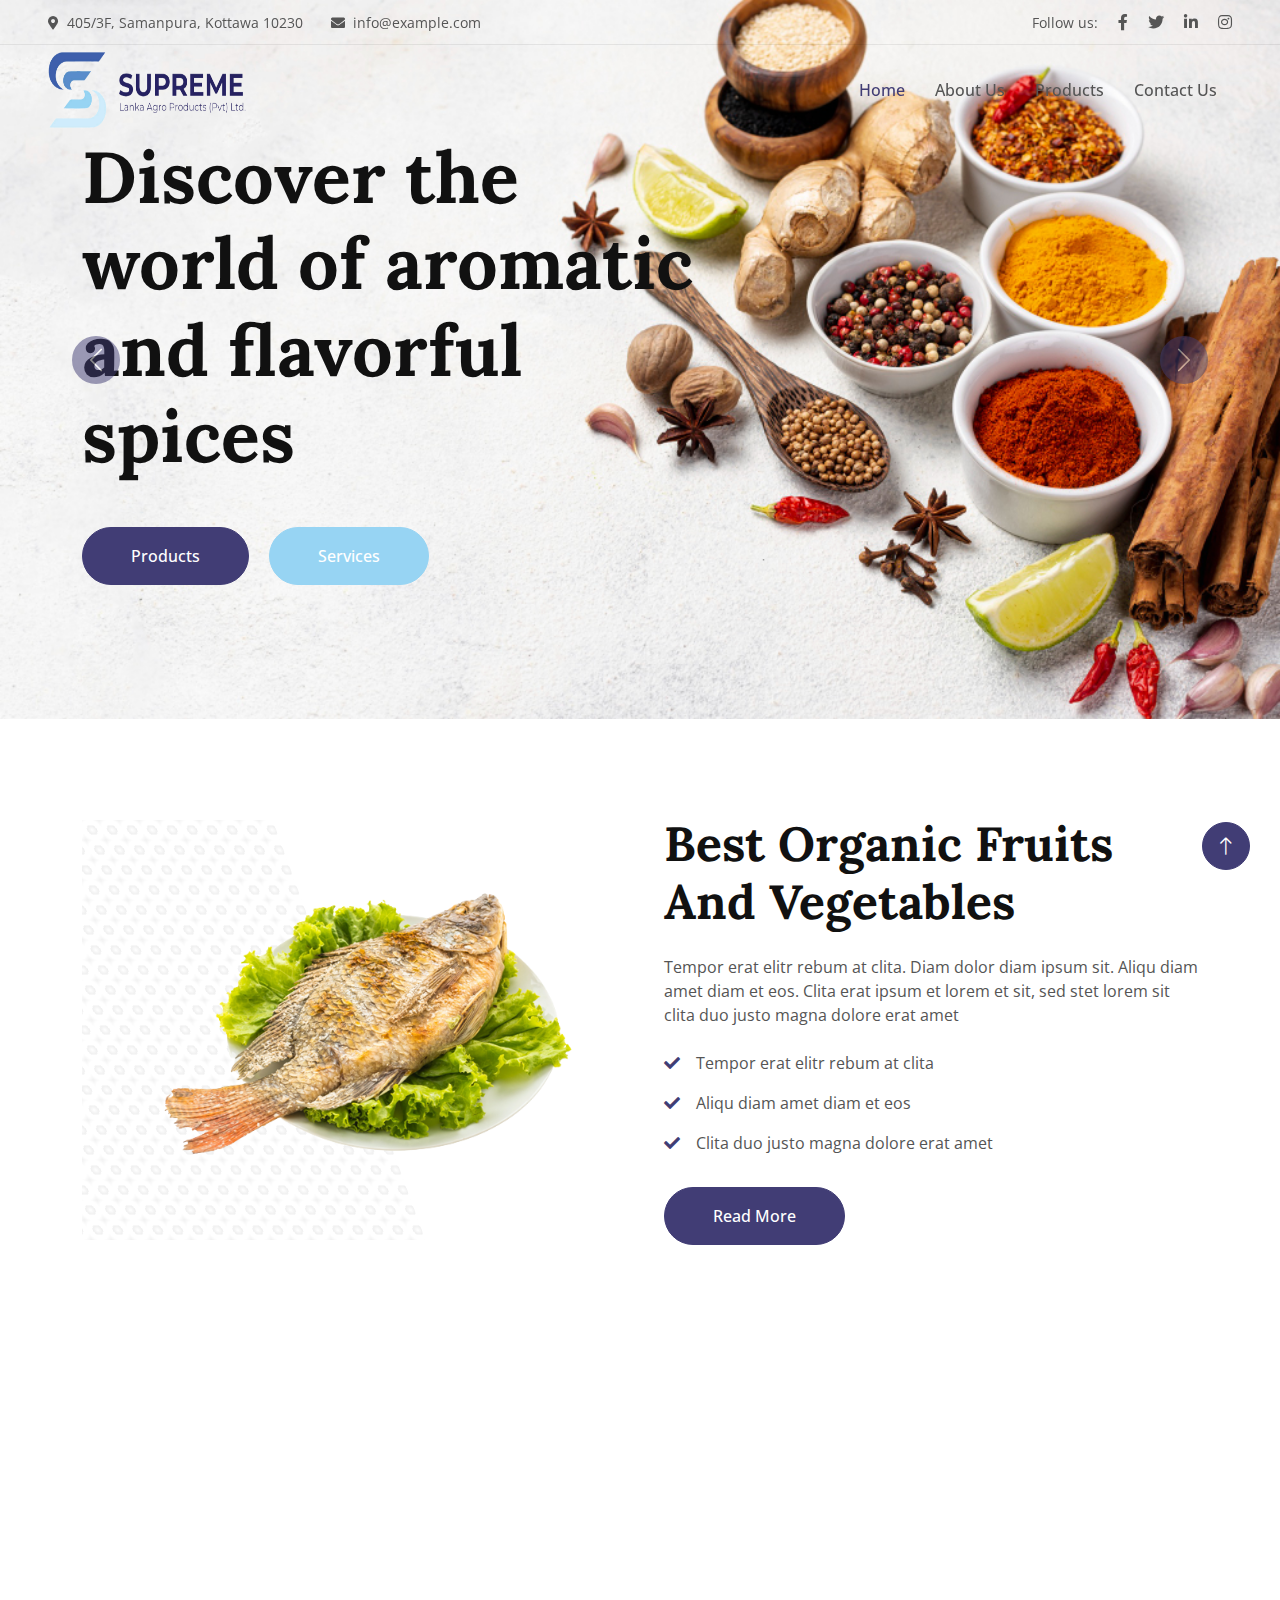
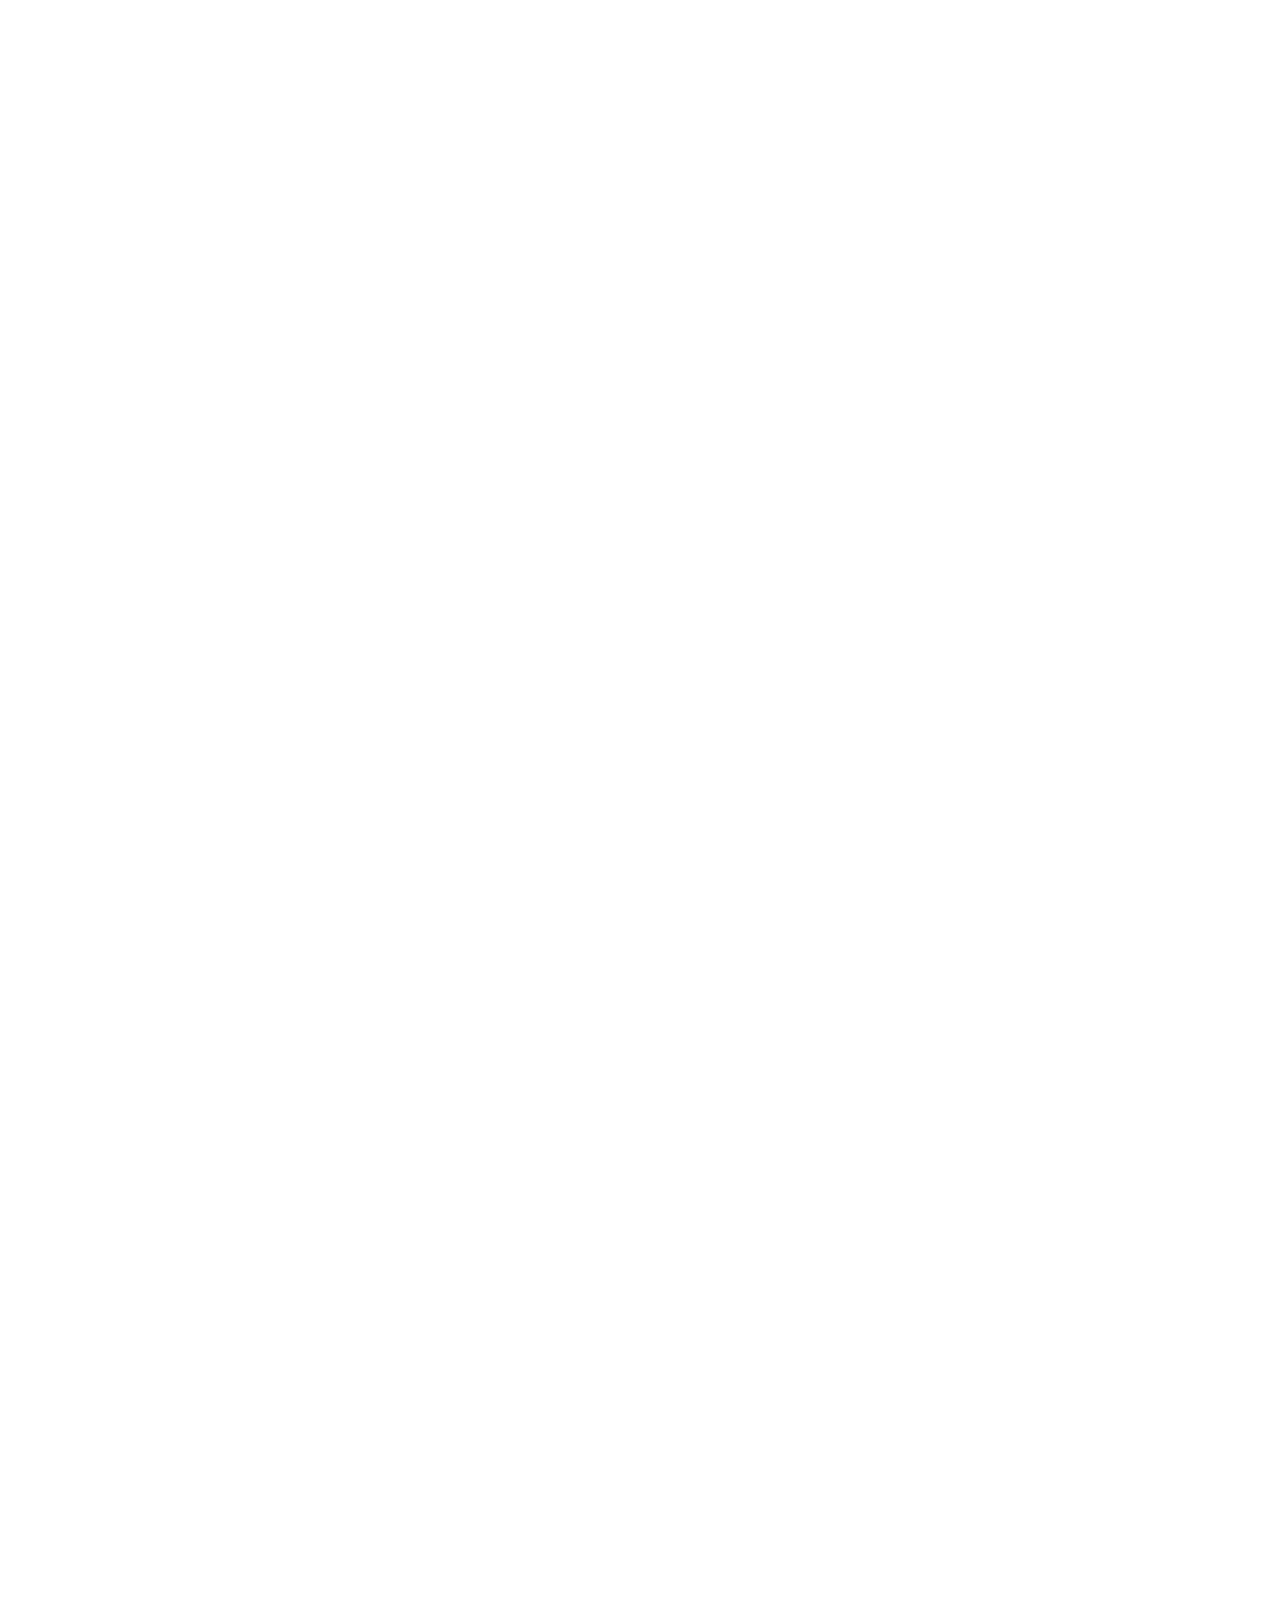
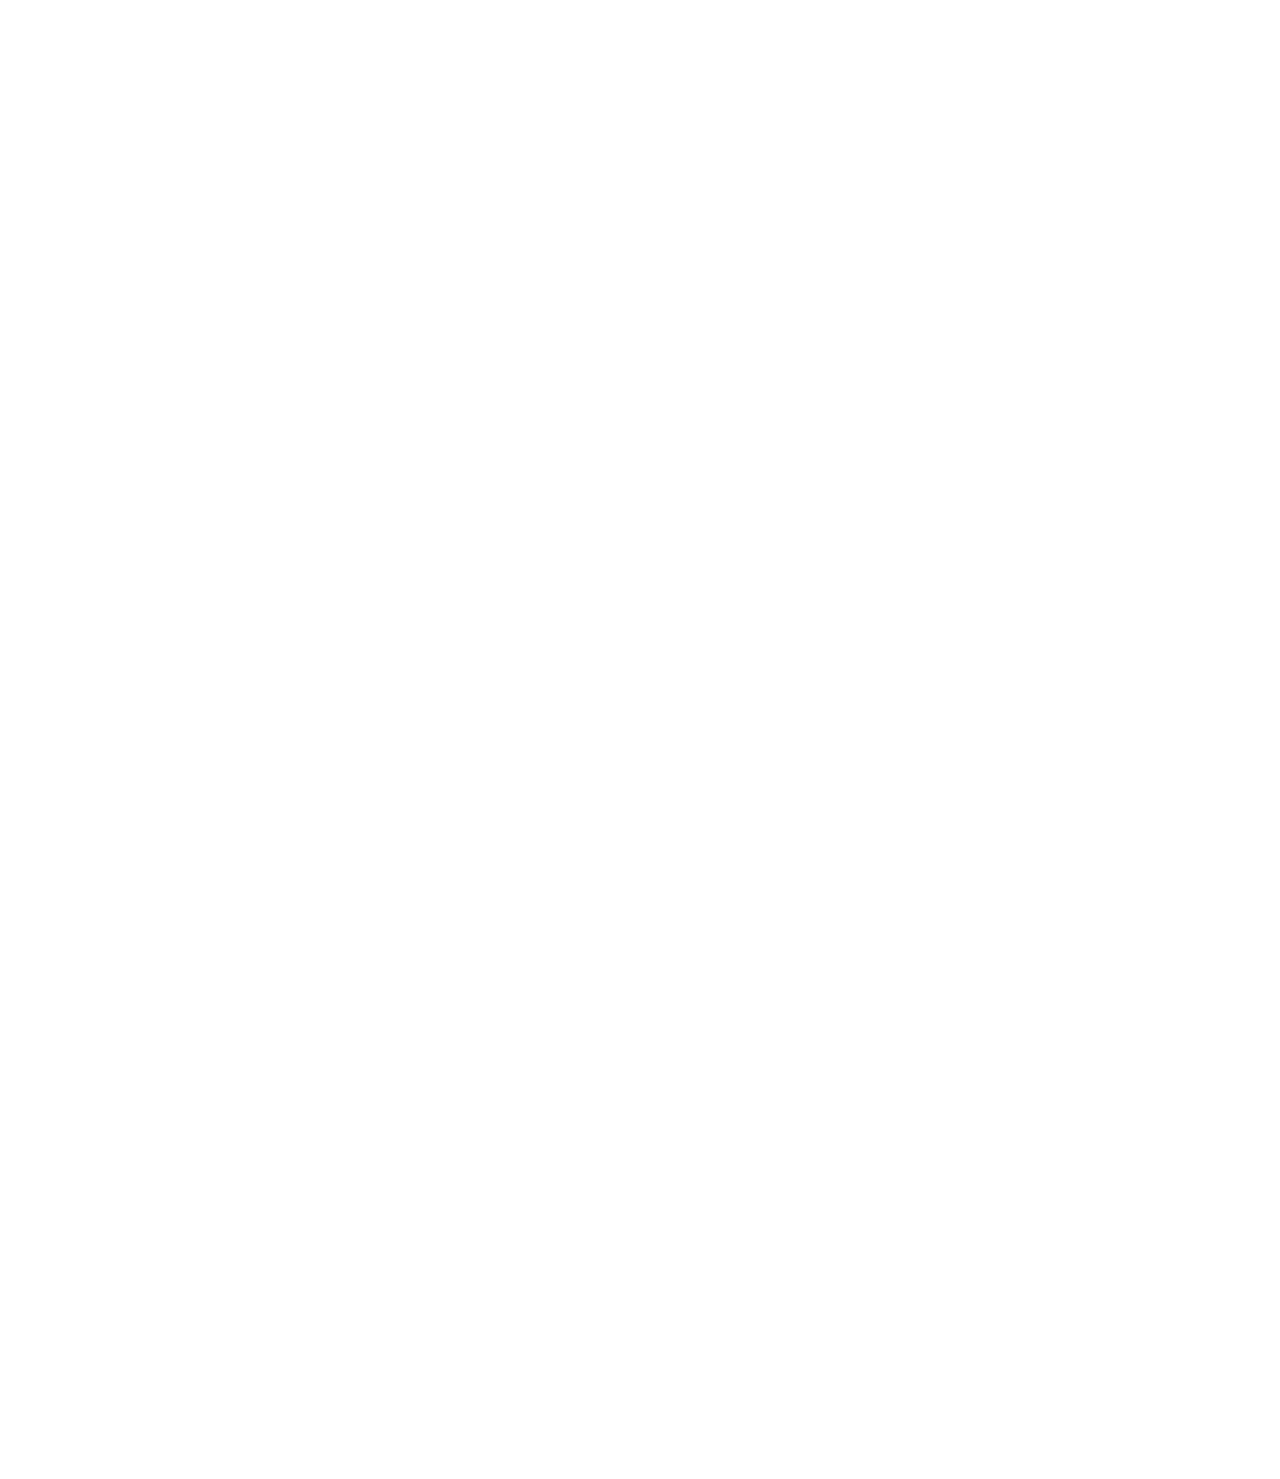
==== index.html @ 9428a1b6 "first commit" ====
<!DOCTYPE html>
<html lang="en">

<head>
    <meta charset="utf-8">
    <title>Supreme Lanka</title>
    <meta content="width=device-width, initial-scale=1.0" name="viewport">
    <meta content="" name="keywords">
    <meta content="" name="description">

    <!-- Favicon -->
    <link href="img/favicon.ico" rel="icon">

    <!-- Google Web Fonts -->
    <link rel="preconnect" href="https://fonts.googleapis.com">
    <link rel="preconnect" href="https://fonts.gstatic.com" crossorigin>
    <link href="https://fonts.googleapis.com/css2?family=Open+Sans:wght@400;500&family=Lora:wght@600;700&display=swap" rel="stylesheet"> 

    <!-- Icon Font Stylesheet -->
    <link href="https://cdnjs.cloudflare.com/ajax/libs/font-awesome/5.10.0/css/all.min.css" rel="stylesheet">
    <link href="https://cdn.jsdelivr.net/npm/bootstrap-icons@1.4.1/font/bootstrap-icons.css" rel="stylesheet">

    <!-- Libraries Stylesheet -->
    <link href="lib/animate/animate.min.css" rel="stylesheet">
    <link href="lib/owlcarousel/assets/owl.carousel.min.css" rel="stylesheet">

    <!-- Customized Bootstrap Stylesheet -->
    <link href="css/bootstrap.min.css" rel="stylesheet">

    <!-- Template Stylesheet -->
    <link href="css/style.css" rel="stylesheet">
</head>

<body>
    <!-- Spinner Start -->
    <div id="spinner" class="show bg-white position-fixed translate-middle w-100 vh-100 top-50 start-50 d-flex align-items-center justify-content-center">
        <div class="spinner-border text-primary" role="status"></div>
    </div>
    <!-- Spinner End -->


    <!-- Navbar Start -->
    <div class="container-fluid fixed-top px-0 wow fadeIn" data-wow-delay="0.1s">
        <div class="top-bar row gx-0 align-items-center d-none d-lg-flex">
            <div class="col-lg-6 px-5 text-start">
                <small><i class="fa fa-map-marker-alt me-2"></i>405/3F, Samanpura, Kottawa 10230</small>
                <small class="ms-4"><i class="fa fa-envelope me-2"></i>info@example.com</small>
            </div>
            <div class="col-lg-6 px-5 text-end">
                <small>Follow us:</small>
                <a class="text-body ms-3" href=""><i class="fab fa-facebook-f"></i></a>
                <a class="text-body ms-3" href=""><i class="fab fa-twitter"></i></a>
                <a class="text-body ms-3" href=""><i class="fab fa-linkedin-in"></i></a>
                <a class="text-body ms-3" href=""><i class="fab fa-instagram"></i></a>
            </div>
        </div>

        <nav class="navbar navbar-expand-lg navbar-light py-lg-0 px-lg-5 wow fadeIn" data-wow-delay="0.1s">
            <a href="index.html" class="navbar-brand ms-4 ms-lg-0">
                <img src="img/logos/image__2_-removebg-preview.png" width="200" height="80">
            </a>
            <button type="button" class="navbar-toggler me-4" data-bs-toggle="collapse" data-bs-target="#navbarCollapse">
                <span class="navbar-toggler-icon"></span>
            </button>
            <div class="collapse navbar-collapse" id="navbarCollapse">
                <div class="navbar-nav ms-auto p-4 p-lg-0">
                    <a href="index.html" class="nav-item nav-link active">Home</a>
                    <a href="about.html" class="nav-item nav-link">About Us</a>
                    <a href="product.html" class="nav-item nav-link">Products</a>
                    <a href="contact.html" class="nav-item nav-link">Contact Us</a>
                </div>
            </div>
        </nav>
    </div>
    <!-- Navbar End -->


    <!-- Carousel Start -->
    <div class="container-fluid p-0 mb-5 wow fadeIn" data-wow-delay="0.1s">
        <div id="header-carousel" class="carousel slide" data-bs-ride="carousel">
            <div class="carousel-inner">
                <div class="carousel-item active">
                    <img class="w-100" src="img/images/high-angle-asian-food-ingredients-with-copy-space.jpg" alt="Image">
                    <div class="carousel-caption">
                        <div class="container">
                            <div class="row justify-content-start">
                                <div class="col-lg-7">
                                    <h1 class="display-2 mb-5 animated slideInDown">Discover the world of aromatic and flavorful spices</h1>
                                    <a href="" class="btn btn-primary rounded-pill py-sm-3 px-sm-5">Products</a>
                                    <a href="" class="btn btn-secondary rounded-pill py-sm-3 px-sm-5 ms-3">Services</a>
                                </div>
                            </div>
                        </div>
                    </div>
                </div>
                <div class="carousel-item">
                    <img class="w-100" src="img/images/seafood-dish-assortment-copy-space.jpg" alt="Image">
                    <div class="carousel-caption">
                        <div class="container">
                            <div class="row justify-content-start">
                                <div class="col-lg-7">
                                    <h1 class="display-2 mb-5 animated slideInDown">The art of crafting premium quality dried fish</h1>
                                    <a href="" class="btn btn-primary rounded-pill py-sm-3 px-sm-5">Products</a>
                                    <a href="" class="btn btn-secondary rounded-pill py-sm-3 px-sm-5 ms-3">Services</a>
                                </div>
                            </div>
                        </div>
                    </div>
                </div>
            </div>
            <button class="carousel-control-prev" type="button" data-bs-target="#header-carousel"
                data-bs-slide="prev">
                <span class="carousel-control-prev-icon" aria-hidden="true"></span>
                <span class="visually-hidden">Previous</span>
            </button>
            <button class="carousel-control-next" type="button" data-bs-target="#header-carousel"
                data-bs-slide="next">
                <span class="carousel-control-next-icon" aria-hidden="true"></span>
                <span class="visually-hidden">Next</span>
            </button>
        </div>
    </div>
    <!-- Carousel End -->


    <!-- About Start -->
    <div class="container-xxl py-5">
        <div class="container">
            <div class="row g-5 align-items-center">
                <div class="col-lg-6 wow fadeIn" data-wow-delay="0.1s">
                    <div class="about-img position-relative overflow-hidden p-5 pe-0">
                        <img class="img-fluid w-100" src="img/images/grilled-fresh-fish-removebg-preview.png">
                    </div>
                </div>
                <div class="col-lg-6 wow fadeIn" data-wow-delay="0.5s">
                    <h1 class="display-5 mb-4">Best Organic Fruits And Vegetables</h1>
                    <p class="mb-4">Tempor erat elitr rebum at clita. Diam dolor diam ipsum sit. Aliqu diam amet diam et eos. Clita erat ipsum et lorem et sit, sed stet lorem sit clita duo justo magna dolore erat amet</p>
                    <p><i class="fa fa-check text-primary me-3"></i>Tempor erat elitr rebum at clita</p>
                    <p><i class="fa fa-check text-primary me-3"></i>Aliqu diam amet diam et eos</p>
                    <p><i class="fa fa-check text-primary me-3"></i>Clita duo justo magna dolore erat amet</p>
                    <a class="btn btn-primary rounded-pill py-3 px-5 mt-3" href="">Read More</a>
                </div>
            </div>
        </div>
    </div>
    <!-- About End -->


    <!-- Feature Start -->
    <div class="container-fluid bg-review container-parallax bg-icon my-5 py-6">
        <div class="container">
            <div class="section-header text-center mx-auto mb-5 wow fadeInUp" data-wow-delay="0.1s" style="max-width: 500px;">
                <h1 class="display-5 mb-3">Our Features</h1>
                <p>Tempor ut dolore lorem kasd vero ipsum sit eirmod sit. Ipsum diam justo sed rebum vero dolor duo.</p>
            </div>
            <div class="row g-4">
                <div class="col-lg-4 col-md-6 wow fadeInUp" data-wow-delay="0.1s">
                    <div class="bg-white text-center h-100 p-4 p-xl-5">
                        <img class="img-fluid mb-4" src="img/images/many-bowls-spices-wooden-board-removebg-preview.png" alt="">
                        <h4 class="mb-3">Natural Spices</h4>
                        <p class="mb-4">Tempor ut dolore lorem kasd vero ipsum sit eirmod sit. Ipsum diam justo sed vero dolor duo.</p>
                        <a class="btn btn-outline-primary border-2 py-2 px-4 rounded-pill" href="">Read More</a>
                    </div>
                </div>
                <div class="col-lg-4 col-md-6 wow fadeInUp" data-wow-delay="0.3s">
                    <div class="bg-white text-center h-100 p-4 p-xl-5">
                        <img class="img-fluid mb-4" src="img/images/tasty-salted-fish-wooden-plate-marble-background-removebg-preview.png" alt="">
                        <h4 class="mb-3">Sprats</h4>
                        <p class="mb-4">Tempor ut dolore lorem kasd vero ipsum sit eirmod sit. Ipsum diam justo sed vero dolor duo.</p>
                        <a class="btn btn-outline-primary border-2 py-2 px-4 rounded-pill" href="">Read More</a>
                    </div>
                </div>
                <div class="col-lg-4 col-md-6 wow fadeInUp" data-wow-delay="0.5s">
                    <div class="bg-white text-center h-100 p-4 p-xl-5">
                        <img class="img-fluid mb-4" src="img/images/black-tilapia-tilapia-removebg-preview.png" alt="">
                        <h4 class="mb-3">Dry Fish</h4>
                        <p class="mb-4">Tempor ut dolore lorem kasd vero ipsum sit eirmod sit. Ipsum diam justo sed vero dolor duo.</p>
                        <a class="btn btn-outline-primary border-2 py-2 px-4 rounded-pill" href="">Read More</a>
                    </div>
                </div>
            </div>
        </div>
    </div>
    <!-- Feature End -->


    <!-- Product Start -->
    <div class="container-xxl py-5">
        <div class="container">
            <div class="row g-0 gx-5 align-items-end">
                <div class="col-lg-6">
                    <div class="section-header text-start mb-5 wow fadeInUp" data-wow-delay="0.1s"
                         style="max-width: 500px;">
                        <h1 class="display-5 mb-3">Our Products</h1>
                        <p>Tempor ut dolore lorem kasd vero ipsum sit eirmod sit. Ipsum diam justo sed rebum vero dolor
                            duo.</p>
                    </div>
                </div>

            </div>
            <div>
                <div  class=" fade show p-0">
                    <div class="row g-4">
                        <div class="col-xl-3 col-lg-4 col-md-6 wow fadeIn" data-wow-delay="0.1s">
                            <div class="product-item">
                                <div class="position-relative bg-light overflow-hidden">
                                    <img class="img-fluid w-100" src="img/products/Supreme-Lanka-Agro-Products-Pvt-Ltd.png" alt="">
                                    <!--                                <div class="bg-secondary rounded text-white position-absolute start-0 top-0 m-4 py-1 px-3">-->
                                    <!--                                    New-->
                                    <!--                                </div>-->
                                </div>
                                <div class="text-center p-4">
                                    <a class="d-block h5 mb-2" href="">Chicken Curry</a>
                                    <a class="d-block h6 mb-2" href="">250g</a>
                                    <span class="text-primary me-1">$19.00</span>
                                    <span class="text-body text-decoration-line-through">$29.00</span>
                                </div>
                                <div class="d-flex border-top pointer">
                                    <small class="w-50 text-center border-end py-2" data-bs-toggle="modal"
                                           data-bs-target="#exampleModal">
                                        <a class="text-body"><i class="fa fa-eye text-primary me-2"></i>View detail</a>

                                    </small>
                                    <!-- Modal -->
                                    <div class="modal fade" id="exampleModal" tabindex="-1" aria-labelledby="exampleModalLabel"
                                         aria-hidden="true">
                                        <div class="modal-dialog modal-xl modal-dialog-centered modal-dialog-scrollable ">
                                            <div class="modal-content p-3">
                                                <div class="modal-header">
                                                    <h1 class="modal-title fs-5" id="exampleModalLabel">Spices</h1>
                                                    <button type="button" class="btn-close" data-bs-dismiss="modal"
                                                            aria-label="Close"></button>
                                                </div>
                                                <div class="modal-body">
                                                    <div class="row">
                                                        <div class="col-lg-6 mb-5 ">
                                                            <a href="img/products/Supreme-Lanka-Agro-Products-Pvt-Ltd.png" class="">
                                                                <img
                                                                        src="img/products/Supreme-Lanka-Agro-Products-Pvt-Ltd.png" class="img-fluid p-5"
                                                                ></a>
                                                        </div>
                                                        <div class="col-lg-6  pl-md-5">
                                                            <h2 class="display-3">Bell Pepper</h2>

                                                            <p class="price"><span>$120.00</span></p>
                                                            <p>A small river named Duden flows by their place and supplies
                                                                it with the necessary regelialia. It is a paradisematic
                                                                country, in which roasted parts of sentences fly into your
                                                                mouth. Text should turn around and return to its own, safe
                                                                country. But nothing the copy said could convince her and so
                                                                it didn’t take long until.
                                                            </p>


                                                        </div>
                                                    </div>
                                                </div>
                                                <div class="modal-footer">
                                                    <button type="button" class="btn btn-secondary" data-bs-dismiss="modal">
                                                        Back to Store
                                                    </button>
                                                    <button type="button" class="btn btn-primary">Order Now</button>
                                                </div>
                                            </div>
                                        </div>
                                    </div>
                                    <small class="w-50 text-center py-2">
                                        <a class="text-body" href="contact.html"><i class="fa fa-shopping-bag text-primary me-2"></i>Order
                                            Now</a>
                                    </small>
                                </div>
                            </div>
                        </div>
                        <div class="col-xl-3 col-lg-4 col-md-6 wow fadeIn" data-wow-delay="0.2s">
                            <div class="product-item">
                                <div class="position-relative bg-light overflow-hidden">
                                    <img class="img-fluid w-100" src="img/products/Supreme-Lanka-Agro-Products-Pvt-Ltd.png" alt="">
                                    <!--                                <div class="bg-secondary rounded text-white position-absolute start-0 top-0 m-4 py-1 px-3">-->
                                    <!--                                    New-->
                                    <!--                                </div>-->
                                </div>
                                <div class="text-center p-4">
                                    <a class="d-block h5 mb-2" href="">Chicken Curry</a>
                                    <a class="d-block h6 mb-2" href="">250g</a>
                                    <span class="text-primary me-1">$19.00</span>
                                    <span class="text-body text-decoration-line-through">$29.00</span>
                                </div>
                                <div class="d-flex border-top pointer">
                                    <small class="w-50 text-center border-end py-2" data-bs-toggle="modal"
                                           data-bs-target="#exampleModal">
                                        <a class="text-body"><i class="fa fa-eye text-primary me-2"></i>View detail</a>

                                    </small>
                                    <!-- Modal -->
                                    <div class="modal fade" id="exampleModal" tabindex="-1" aria-labelledby="exampleModalLabel"
                                         aria-hidden="true">
                                        <div class="modal-dialog modal-xl modal-dialog-centered modal-dialog-scrollable ">
                                            <div class="modal-content p-3">
                                                <div class="modal-header">
                                                    <h1 class="modal-title fs-5" id="exampleModalLabel">Spices</h1>
                                                    <button type="button" class="btn-close" data-bs-dismiss="modal"
                                                            aria-label="Close"></button>
                                                </div>
                                                <div class="modal-body">
                                                    <div class="row">
                                                        <div class="col-lg-6 mb-5 ">
                                                            <a href="img/products/Supreme-Lanka-Agro-Products-Pvt-Ltd.png" class="">
                                                                <img
                                                                        src="img/products/Supreme-Lanka-Agro-Products-Pvt-Ltd.png" class="img-fluid p-5"
                                                                ></a>
                                                        </div>
                                                        <div class="col-lg-6  pl-md-5">
                                                            <h2 class="display-3">Bell Pepper</h2>

                                                            <p class="price"><span>$120.00</span></p>
                                                            <p>A small river named Duden flows by their place and supplies
                                                                it with the necessary regelialia. It is a paradisematic
                                                                country, in which roasted parts of sentences fly into your
                                                                mouth. Text should turn around and return to its own, safe
                                                                country. But nothing the copy said could convince her and so
                                                                it didn’t take long until.
                                                            </p>


                                                        </div>
                                                    </div>
                                                </div>
                                                <div class="modal-footer">
                                                    <button type="button" class="btn btn-secondary" data-bs-dismiss="modal">
                                                        Back to Store
                                                    </button>
                                                    <button type="button" class="btn btn-primary">Order Now</button>
                                                </div>
                                            </div>
                                        </div>
                                    </div>
                                    <small class="w-50 text-center py-2">
                                        <a class="text-body" href="contact.html"><i class="fa fa-shopping-bag text-primary me-2"></i>Order
                                            Now</a>
                                    </small>
                                </div>
                            </div>
                        </div>
                        <div class="col-xl-3 col-lg-4 col-md-6 wow fadeIn" data-wow-delay="0.3s">
                            <div class="product-item">
                                <div class="position-relative bg-light overflow-hidden">
                                    <img class="img-fluid w-100" src="img/products/Supreme-Lanka-Agro-Products-Pvt-Ltd.png" alt="">
                                    <!--                                <div class="bg-secondary rounded text-white position-absolute start-0 top-0 m-4 py-1 px-3">-->
                                    <!--                                    New-->
                                    <!--                                </div>-->
                                </div>
                                <div class="text-center p-4">
                                    <a class="d-block h5 mb-2" href="">Chicken Curry</a>
                                    <a class="d-block h6 mb-2" href="">250g</a>
                                    <span class="text-primary me-1">$19.00</span>
                                    <span class="text-body text-decoration-line-through">$29.00</span>
                                </div>
                                <div class="d-flex border-top pointer">
                                    <small class="w-50 text-center border-end py-2" data-bs-toggle="modal"
                                           data-bs-target="#exampleModal">
                                        <a class="text-body"><i class="fa fa-eye text-primary me-2"></i>View detail</a>

                                    </small>
                                    <!-- Modal -->
                                    <div class="modal fade" id="exampleModal" tabindex="-1" aria-labelledby="exampleModalLabel"
                                         aria-hidden="true">
                                        <div class="modal-dialog modal-xl modal-dialog-centered modal-dialog-scrollable ">
                                            <div class="modal-content p-3">
                                                <div class="modal-header">
                                                    <h1 class="modal-title fs-5" id="exampleModalLabel">Spices</h1>
                                                    <button type="button" class="btn-close" data-bs-dismiss="modal"
                                                            aria-label="Close"></button>
                                                </div>
                                                <div class="modal-body">
                                                    <div class="row">
                                                        <div class="col-lg-6 mb-5 ">
                                                            <a href="img/products/Supreme-Lanka-Agro-Products-Pvt-Ltd.png" class="">
                                                                <img
                                                                        src="img/products/Supreme-Lanka-Agro-Products-Pvt-Ltd.png" class="img-fluid p-5"
                                                                ></a>
                                                        </div>
                                                        <div class="col-lg-6  pl-md-5">
                                                            <h2 class="display-3">Bell Pepper</h2>

                                                            <p class="price"><span>$120.00</span></p>
                                                            <p>A small river named Duden flows by their place and supplies
                                                                it with the necessary regelialia. It is a paradisematic
                                                                country, in which roasted parts of sentences fly into your
                                                                mouth. Text should turn around and return to its own, safe
                                                                country. But nothing the copy said could convince her and so
                                                                it didn’t take long until.
                                                            </p>


                                                        </div>
                                                    </div>
                                                </div>
                                                <div class="modal-footer">
                                                    <button type="button" class="btn btn-secondary" data-bs-dismiss="modal">
                                                        Back to Store
                                                    </button>
                                                    <button type="button" class="btn btn-primary">Order Now</button>
                                                </div>
                                            </div>
                                        </div>
                                    </div>
                                    <small class="w-50 text-center py-2">
                                        <a class="text-body" href="contact.html"><i class="fa fa-shopping-bag text-primary me-2"></i>Order
                                            Now</a>
                                    </small>
                                </div>
                            </div>
                        </div>
                        <div class="col-xl-3 col-lg-4 col-md-6 wow fadeIn" data-wow-delay="0.4s">
                            <div class="product-item">
                                <div class="position-relative bg-light overflow-hidden">
                                    <img class="img-fluid w-100" src="img/products/Supreme-Lanka-Agro-Products-Pvt-Ltd.png" alt="">
                                    <!--                                <div class="bg-secondary rounded text-white position-absolute start-0 top-0 m-4 py-1 px-3">-->
                                    <!--                                    New-->
                                    <!--                                </div>-->
                                </div>
                                <div class="text-center p-4">
                                    <a class="d-block h5 mb-2" href="">Chicken Curry</a>
                                    <a class="d-block h6 mb-2" href="">250g</a>
                                    <span class="text-primary me-1">$19.00</span>
                                    <span class="text-body text-decoration-line-through">$29.00</span>
                                </div>
                                <div class="d-flex border-top pointer">
                                    <small class="w-50 text-center border-end py-2" data-bs-toggle="modal"
                                           data-bs-target="#exampleModal">
                                        <a class="text-body"><i class="fa fa-eye text-primary me-2"></i>View detail</a>

                                    </small>
                                    <!-- Modal -->
                                    <div class="modal fade" id="exampleModal" tabindex="-1" aria-labelledby="exampleModalLabel"
                                         aria-hidden="true">
                                        <div class="modal-dialog modal-xl modal-dialog-centered modal-dialog-scrollable ">
                                            <div class="modal-content p-3">
                                                <div class="modal-header">
                                                    <h1 class="modal-title fs-5" id="exampleModalLabel">Spices</h1>
                                                    <button type="button" class="btn-close" data-bs-dismiss="modal"
                                                            aria-label="Close"></button>
                                                </div>
                                                <div class="modal-body">
                                                    <div class="row">
                                                        <div class="col-lg-6 mb-5 ">
                                                            <a href="img/products/Supreme-Lanka-Agro-Products-Pvt-Ltd.png" class="">
                                                                <img
                                                                        src="img/products/Supreme-Lanka-Agro-Products-Pvt-Ltd.png" class="img-fluid p-5"
                                                                ></a>
                                                        </div>
                                                        <div class="col-lg-6  pl-md-5">
                                                            <h2 class="display-3">Bell Pepper</h2>

                                                            <p class="price"><span>$120.00</span></p>
                                                            <p>A small river named Duden flows by their place and supplies
                                                                it with the necessary regelialia. It is a paradisematic
                                                                country, in which roasted parts of sentences fly into your
                                                                mouth. Text should turn around and return to its own, safe
                                                                country. But nothing the copy said could convince her and so
                                                                it didn’t take long until.
                                                            </p>


                                                        </div>
                                                    </div>
                                                </div>
                                                <div class="modal-footer">
                                                    <button type="button" class="btn btn-secondary" data-bs-dismiss="modal">
                                                        Back to Store
                                                    </button>
                                                    <button type="button" class="btn btn-primary">Order Now</button>
                                                </div>
                                            </div>
                                        </div>
                                    </div>
                                    <small class="w-50 text-center py-2">
                                        <a class="text-body" href="contact.html"><i class="fa fa-shopping-bag text-primary me-2"></i>Order
                                            Now</a>
                                    </small>
                                </div>
                            </div>
                        </div>


                                            <div class="col-12 text-center wow fadeInUp" data-wow-delay="0.1s">
                                                <a class="btn btn-primary rounded-pill py-3 px-5" href="product.html">Browse More Products</a>
                                            </div>
                    </div>
                </div>

            </div>
        </div>
    </div>
    <!-- Product End -->

    <!-- Firm Visit Start -->
    <div class="container-fluid bg-visit-factory container-parallax bg-icon mt-5 py-6">
        <div class="container">
            <div class="row g-5 align-items-center">
                <div class="col-md-7 wow fadeIn" data-wow-delay="0.1s">
                    <h1 class="display-5 text-white mb-3">Visit Our Factory</h1>
                    <p class="text-white mb-0">Tempor erat elitr rebum at clita. Diam dolor diam ipsum sit. Aliqu diam amet diam et eos. Clita erat ipsum et lorem et sit, sed stet lorem sit clita duo justo magna dolore erat amet. Diam dolor diam ipsum sit. Aliqu diam amet diam et eos.</p>
                </div>
                <div class="col-md-5 text-md-end wow fadeIn" data-wow-delay="0.5s">
                    <a class="btn btn-lg btn-secondary rounded-pill py-3 px-5" href="">Conatct Us</a>
                </div>
            </div>
        </div>
    </div>
    <!-- Firm Visit End -->


    <!-- Testimonial Start -->
    <div class="container-fluid bg-review container-parallax bg-icon py-6 ">
        <div class="container">
            <div class="section-header text-center mx-auto mb-5 wow fadeInUp" data-wow-delay="0.1s" style="max-width: 500px;">
                <h1 class="display-5 mb-3">Customer Review</h1>
                <p>Tempor ut dolore lorem kasd vero ipsum sit eirmod sit. Ipsum diam justo sed rebum vero dolor duo.</p>
            </div>
            <div class="owl-carousel testimonial-carousel wow fadeInUp" data-wow-delay="0.1s">
                <div class="testimonial-item position-relative bg-white p-5 mt-4">
                    <i class="fa fa-quote-left fa-3x text-primary position-absolute top-0 start-0 mt-n4 ms-5"></i>
                    <p class="mb-4">Tempor erat elitr rebum at clita. Diam dolor diam ipsum sit diam amet diam et eos. Clita erat ipsum et lorem et sit.</p>
                    <div class="d-flex align-items-center">
                        <img class="flex-shrink-0 rounded-circle" src="img/testimonial-1.jpg" alt="">
                        <div class="ms-3">
                            <h5 class="mb-1">Client Name</h5>
                            <span>Profession</span>
                        </div>
                    </div>
                </div>
                <div class="testimonial-item position-relative bg-white p-5 mt-4">
                    <i class="fa fa-quote-left fa-3x text-primary position-absolute top-0 start-0 mt-n4 ms-5"></i>
                    <p class="mb-4">Tempor erat elitr rebum at clita. Diam dolor diam ipsum sit diam amet diam et eos. Clita erat ipsum et lorem et sit.</p>
                    <div class="d-flex align-items-center">
                        <img class="flex-shrink-0 rounded-circle" src="img/testimonial-2.jpg" alt="">
                        <div class="ms-3">
                            <h5 class="mb-1">Client Name</h5>
                            <span>Profession</span>
                        </div>
                    </div>
                </div>
                <div class="testimonial-item position-relative bg-white p-5 mt-4">
                    <i class="fa fa-quote-left fa-3x text-primary position-absolute top-0 start-0 mt-n4 ms-5"></i>
                    <p class="mb-4">Tempor erat elitr rebum at clita. Diam dolor diam ipsum sit diam amet diam et eos. Clita erat ipsum et lorem et sit.</p>
                    <div class="d-flex align-items-center">
                        <img class="flex-shrink-0 rounded-circle" src="img/testimonial-3.jpg" alt="">
                        <div class="ms-3">
                            <h5 class="mb-1">Client Name</h5>
                            <span>Profession</span>
                        </div>
                    </div>
                </div>
                <div class="testimonial-item position-relative bg-white p-5 mt-4">
                    <i class="fa fa-quote-left fa-3x text-primary position-absolute top-0 start-0 mt-n4 ms-5"></i>
                    <p class="mb-4">Tempor erat elitr rebum at clita. Diam dolor diam ipsum sit diam amet diam et eos. Clita erat ipsum et lorem et sit.</p>
                    <div class="d-flex align-items-center">
                        <img class="flex-shrink-0 rounded-circle" src="img/testimonial-4.jpg" alt="">
                        <div class="ms-3">
                            <h5 class="mb-1">Client Name</h5>
                            <span>Profession</span>
                        </div>
                    </div>
                </div>
            </div>
        </div>
    </div>
    <!-- Testimonial End -->

    <!-- Footer Start -->
    <div class="container-fluid bg-dark footer  pt-5 wow fadeIn" data-wow-delay="0.1s">
        <div class="container py-5">
            <div class="row g-5">
                <div class="col-lg-3 col-md-6">
                    <a href="index.html" class="navbar-brand ms-4 ms-lg-0">
                        <img src="img/logos/image__2_-removebg-preview.png" width="200" height="80">
                    </a>
                    <p class="pt-3">Diam dolor diam ipsum sit. Aliqu diam amet diam et eos. Clita erat ipsum et lorem et sit, sed stet lorem sit clita</p>
                    <div class="d-flex pt-3">
                        <a class="btn btn-square btn-outline-light rounded-circle me-1" href=""><i class="fab fa-twitter"></i></a>
                        <a class="btn btn-square btn-outline-light rounded-circle me-1" href=""><i class="fab fa-facebook-f"></i></a>
                        <a class="btn btn-square btn-outline-light rounded-circle me-1" href=""><i class="fab fa-youtube"></i></a>
                        <a class="btn btn-square btn-outline-light rounded-circle me-0" href=""><i class="fab fa-linkedin-in"></i></a>
                    </div>
                </div>
                <div class="col-lg-3 col-md-6">
                    <h4 class="text-light mb-4">Address</h4>
                    <p><i class="fa fa-map-marker-alt me-3"></i>123 Street, New York, USA</p>
                    <p><i class="fa fa-phone-alt me-3"></i>+012 345 67890</p>
                    <p><i class="fa fa-envelope me-3"></i>info@example.com</p>
                </div>
                <div class="col-lg-3 col-md-6">
                    <h4 class="text-light mb-4">Products</h4>
                    <a class="btn btn-link" href="">Sprats</a>
                    <a class="btn btn-link" href="">Dry Fish</a>
                    <a class="btn btn-link" href="">Spices</a>
                </div>
                <div class="col-lg-3 col-md-6">
                    <h4 class="text-light mb-4">Quick Links</h4>
                    <a class="btn btn-link" href="">About Us</a>
                    <a class="btn btn-link" href="">Contact Us</a>
                    <a class="btn btn-link" href="">Our Services</a>
                    <a class="btn btn-link" href="">Terms & Condition</a>
                    <a class="btn btn-link" href="">Support</a>
                </div>

            </div>
        </div>
        <div class="container-fluid copyright">
            <div class="container">
                <div class="row">
                    <div class="col-md-6 text-center text-md-start mb-3 mb-md-0">
                        &copy; <a href="#">SRP International</a>, All Right Reserved.
                    </div>
                    <div class="col-md-6 text-center text-md-end">
                        Designed By <a href="https://silkroadstudiosl.com/">SRP Studio</a>


                    </div>
                </div>
            </div>
        </div>
    </div>
    <!-- Footer End -->

    <!-- Back to Top -->
    <a href="#" class="btn btn-lg btn-primary btn-lg-square rounded-circle back-to-top"><i class="bi bi-arrow-up"></i></a>


    <!-- JavaScript Libraries -->
    <script src="https://code.jquery.com/jquery-3.4.1.min.js"></script>
    <script src="https://cdn.jsdelivr.net/npm/bootstrap@5.0.0/dist/js/bootstrap.bundle.min.js"></script>
    <script src="lib/wow/wow.min.js"></script>
    <script src="lib/easing/easing.min.js"></script>
    <script src="lib/waypoints/waypoints.min.js"></script>
    <script src="lib/owlcarousel/owl.carousel.min.js"></script>

    <!-- Template Javascript -->
    <script src="js/main.js"></script>
</body>

</html>
---- css/style.css ----
/********** Template CSS **********/
:root {
    --primary: rgb(65,61,117);
    --secondary: rgb(151,212,243);
    --light: #F7F8FC;
    --dark: rgba(4, 21, 70, 0.84);
}

.back-to-top {
    position: fixed;
    display: none;
    right: 30px;
    bottom: 30px;
    z-index: 99;
}

.my-6 {
    margin-top: 6rem;
    margin-bottom: 6rem;
}

.py-6 {
    padding-top: 6rem;
    padding-bottom: 6rem;
}

.bg-icon {
    background: url(../img/bg-icon.png) center center repeat;
    background-size: contain;
}

.text-primary{
    color: rgb(65,61,117) !important;
}
.pointer:hover{
    cursor: pointer;
}

/*** Spinner ***/
#spinner {
    opacity: 0;
    visibility: hidden;
    transition: opacity .5s ease-out, visibility 0s linear .5s;
    z-index: 99999;
}

#spinner.show {
    transition: opacity .5s ease-out, visibility 0s linear 0s;
    visibility: visible;
    opacity: 1;
}


/*** Button ***/
.btn {
    font-weight: 500;
    transition: .5s;
}

.btn.btn-primary,
.btn.btn-secondary,
.btn.btn-outline-primary:hover,
.btn.btn-outline-secondary:hover {
    color: #FFFFFF;
}
.btn-outline-primary {
    color: rgb(65,61,117) !important;
    border-color: rgb(65,61,117) !important;
}
.btn-outline-primary:hover {
    background-color: rgb(151,212,243)!important;
    /*border-color: rgb(151,212,243)!important;*/
}

.btn-primary{
    background-color: rgb(65,61,117) !important;
    border-color:  rgb(65,61,117) !important;
}
.btn-secondary{
    background-color: rgb(151,212,243) !important;
    border-color: rgb(151,212,243) !important;
}
.bg-primary {
    background-color: rgb(65, 61, 117) !important;
}
.btn-square {
    width: 38px;
    height: 38px;
}

.btn-sm-square {
    width: 32px;
    height: 32px;
}

.btn-lg-square {
    width: 48px;
    height: 48px;
}

.btn-square,
.btn-sm-square,
.btn-lg-square {
    padding: 0;
    display: flex;
    align-items: center;
    justify-content: center;
    font-weight: normal;
}


/*** Navbar ***/
.fixed-top {
    transition: .5s;
}

.top-bar {
    height: 45px;
    border-bottom: 1px solid rgba(0, 0, 0, .07);
}

.navbar .dropdown-toggle::after {
    border: none;
    content: "\f107";
    font-family: "Font Awesome 5 Free";
    font-weight: 900;
    vertical-align: middle;
    margin-left: 8px;
}

.navbar .navbar-nav .nav-link {
    padding: 25px 15px;
    color: #555555;
    font-weight: 500;
    outline: none;
}

.navbar .navbar-nav .nav-link:hover,
.navbar .navbar-nav .nav-link.active {
    color: var(--primary);
}

@media (max-width: 991.98px) {
    .navbar .navbar-nav {
        margin-top: 10px;
        border-top: 1px solid rgba(0, 0, 0, .07);
        background: #FFFFFF;
    }

    .navbar .navbar-nav .nav-link {
        padding: 10px 0;
    }
}

@media (min-width: 992px) {
    .navbar .nav-item .dropdown-menu {
        display: block;
        visibility: hidden;
        top: 100%;
        transform: rotateX(-75deg);
        transform-origin: 0% 0%;
        transition: .5s;
        opacity: 0;
    }

    .navbar .nav-item:hover .dropdown-menu {
        transform: rotateX(0deg);
        visibility: visible;
        transition: .5s;
        opacity: 1;
    }
}


/*** Header ***/
.carousel-caption {
    top: 0;
    left: 0;
    right: 0;
    bottom: 0;
    display: flex;
    align-items: center;
    justify-content: center;
    text-align: start;
    z-index: 1;
}

.carousel-control-prev,
.carousel-control-next {
    width: 15%;
}

.carousel-control-prev-icon,
.carousel-control-next-icon {
    width: 3rem;
    height: 3rem;
    background-color: var(--primary);
    border: 10px solid var(--primary);
    border-radius: 3rem;
}

@media (max-width: 768px) {
    #header-carousel .carousel-item {
        position: relative;
        min-height: 450px;
    }
    
    #header-carousel .carousel-item img {
        position: absolute;
        width: 100%;
        height: 100%;
        object-fit: cover;
    }
}

.page-header {
    padding-top: 12rem;
    padding-bottom: 6rem;
    background: url("../img/images/high-angle-condiments-assortment.jpg") center right no-repeat ;
    background-size: cover;
}

.breadcrumb-item+.breadcrumb-item::before {
    color: #999999;
}


/*** Section Header ***/
.section-header {
    position: relative;
    padding-top: 25px;
}

.section-header::before {
    position: absolute;
    content: "";
    width: 60px;
    height: 2px;
    top: 0;
    left: 50%;
    transform: translateX(-50%);
    background: var(--primary);
}

.section-header::after {
    position: absolute;
    content: "";
    width: 90px;
    height: 2px;
    top: 10px;
    left: 50%;
    transform: translateX(-50%);
    background: var(--secondary);
}

.section-header.text-start::before,
.section-header.text-start::after {
    left: 0;
    transform: translateX(0);
}



/*** About ***/
.about-img img {
    position: relative;
    z-index: 2;
}

.about-img::before {
    position: absolute;
    content: "";
    top: 0;
    left: -50%;
    width: 100%;
    height: 100%;
    background-image: -webkit-repeating-radial-gradient(#FFFFFF, #EEEEEE 5px, transparent 5px, transparent 10px);
    background-image: -moz-repeating-radial-gradient(#FFFFFF, #EEEEEE 5px, transparent 5px, transparent 10px);
    background-image: -ms-repeating-radial-gradient(#FFFFFF, #EEEEEE 5px, transparent 5px, transparent 10px);
    background-image: -o-repeating-radial-gradient(#FFFFFF, #EEEEEE 5px, transparent 5px, transparent 10px);
    background-image: repeating-radial-gradient(#FFFFFF, #EEEEEE 5px, transparent 5px, transparent 10px);
    background-size: 20px 20px;
    transform: skew(20deg);
    z-index: 1;
}


/*** Product ***/
.nav-pills .nav-item .btn {
    color: var(--dark);
}

.nav-pills .nav-item .btn:hover,
.nav-pills .nav-item .btn.active {
    color: #FFFFFF;
}

.product-item {
    box-shadow: 0 0 45px rgba(0, 0, 0, .07);
}

.product-item img {
    transition: .5s;
}

.product-item:hover img {
    transform: scale(1.1);
}

.product-item small a:hover {
    color: var(--primary) !important;
}


/*** Team ***/
.team-item {
    position: relative;
    overflow: hidden;
    box-shadow: 0 0 45px rgba(0, 0, 0, .07);
}

.team-item img {
    transition: .5s;
}

.team-item:hover img {
    transform: scale(1.1);
}

.team-text {
    position: absolute;
    width: 100%;
    left: 0;
    bottom: -50px;
    opacity: 0;
    transition: .5s;
}

.team-item:hover .team-text {
    bottom: 0;
    opacity: 1;
}

.team-item a.btn {
    color: var(--primary);
}

.team-item a.btn:hover {
    color: #FFFFFF;
    background: var(--primary);
    border-color: var(--primary);
}

/*** factory visit ***/
.bg-review{
    background-image: linear-gradient(0deg, rgba(244, 244, 246, 0.9), rgba(215, 234, 245, 0.99)), url("../img/images/5211696_2725037.jpg");
    background-size: cover;
    background-repeat: no-repeat;
    background-position: center;

}
.container-parallax {
    background-attachment: fixed !important;
}

/*** Testimonial ***/
.testimonial-carousel .owl-item .testimonial-item img {
    width: 60px;
    height: 60px;
}
.bg-visit-factory{
    background-image: linear-gradient(0deg, rgba(49, 110, 105, 0.5),  rgb(65,61,117)), url("../img/images/Supreme-Lanka-Agro-Products-Pvt-Ltd 1.png");
    background-size: cover;
    background-repeat: no-repeat;
    background-position: center;
}

.testimonial-carousel .owl-item .testimonial-item,
.testimonial-carousel .owl-item .testimonial-item * {
    transition: .5s;
}

.testimonial-carousel .owl-item.center .testimonial-item {
    background: var(--primary) !important;
}

.testimonial-carousel .owl-item.center .testimonial-item * {
    color: #FFFFFF !important;
}

.testimonial-carousel .owl-item.center .testimonial-item i {
    color: var(--secondary) !important;
}

.testimonial-carousel .owl-nav {
    margin-top: 30px;
    display: flex;
    justify-content: center;
}

.testimonial-carousel .owl-nav .owl-prev,
.testimonial-carousel .owl-nav .owl-next {
    margin: 0 12px;
    width: 50px;
    height: 50px;
    display: flex;
    align-items: center;
    justify-content: center;
    color: var(--dark);
    border: 2px solid var(--primary);
    border-radius: 50px;
    font-size: 18px;
    transition: .5s;
}

.testimonial-carousel .owl-nav .owl-prev:hover,
.testimonial-carousel .owl-nav .owl-next:hover {
    color: #FFFFFF;
    background: var(--primary);
}


/*** Footer ***/
.footer {
    color: #999999;
}

.footer .btn.btn-link {
    display: block;
    margin-bottom: 5px;
    padding: 0;
    text-align: left;
    color: #999999;
    font-weight: normal;
    text-transform: capitalize;
    transition: .3s;
}

.footer .btn.btn-link::before {
    position: relative;
    content: "\f105";
    font-family: "Font Awesome 5 Free";
    font-weight: 900;
    color: #999999;
    margin-right: 10px;
}

.footer .btn.btn-link:hover {
    color: var(--light);
    letter-spacing: 1px;
    box-shadow: none;
}

.footer .copyright {
    padding: 25px 0;
    font-size: 15px;
    border-top: 1px solid rgba(256, 256, 256, .1);
}

.footer .copyright a {
    color: var(--light);
}

.footer .copyright a:hover {
    color: var(--primary);
}
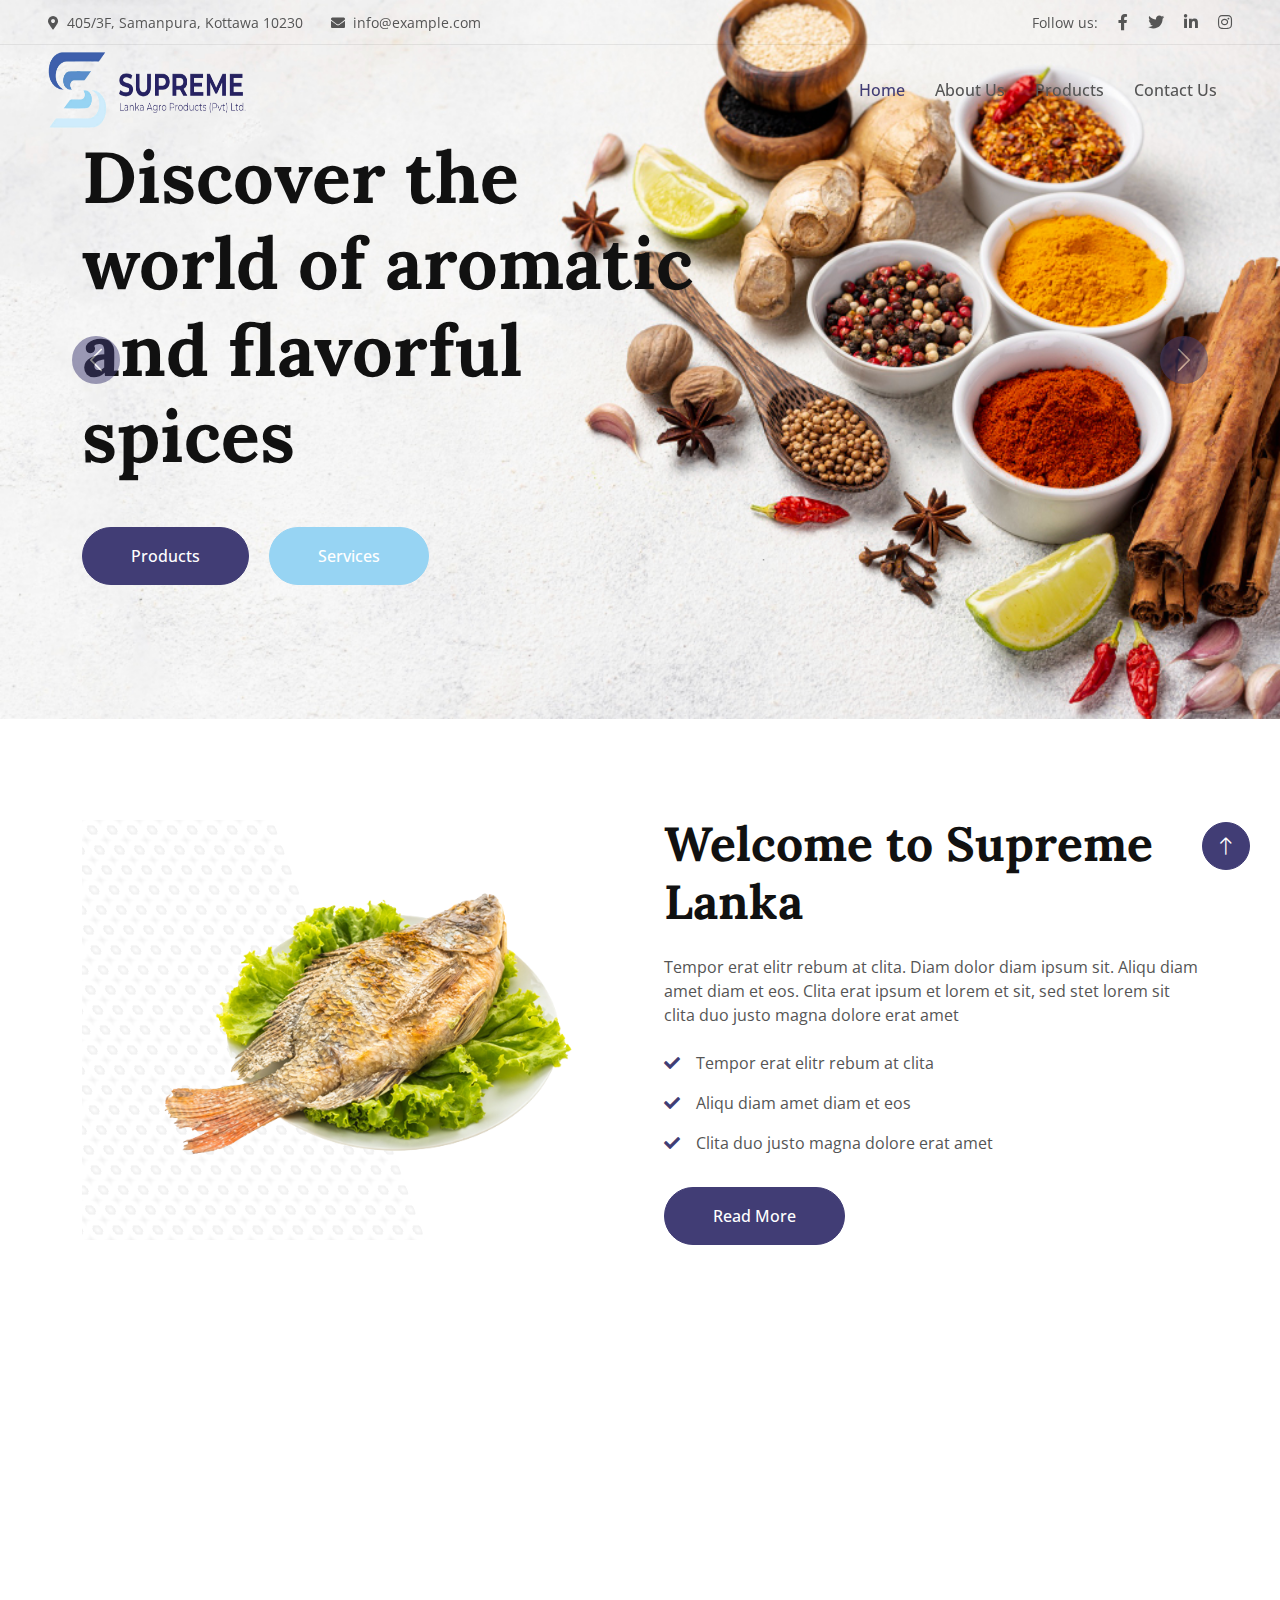
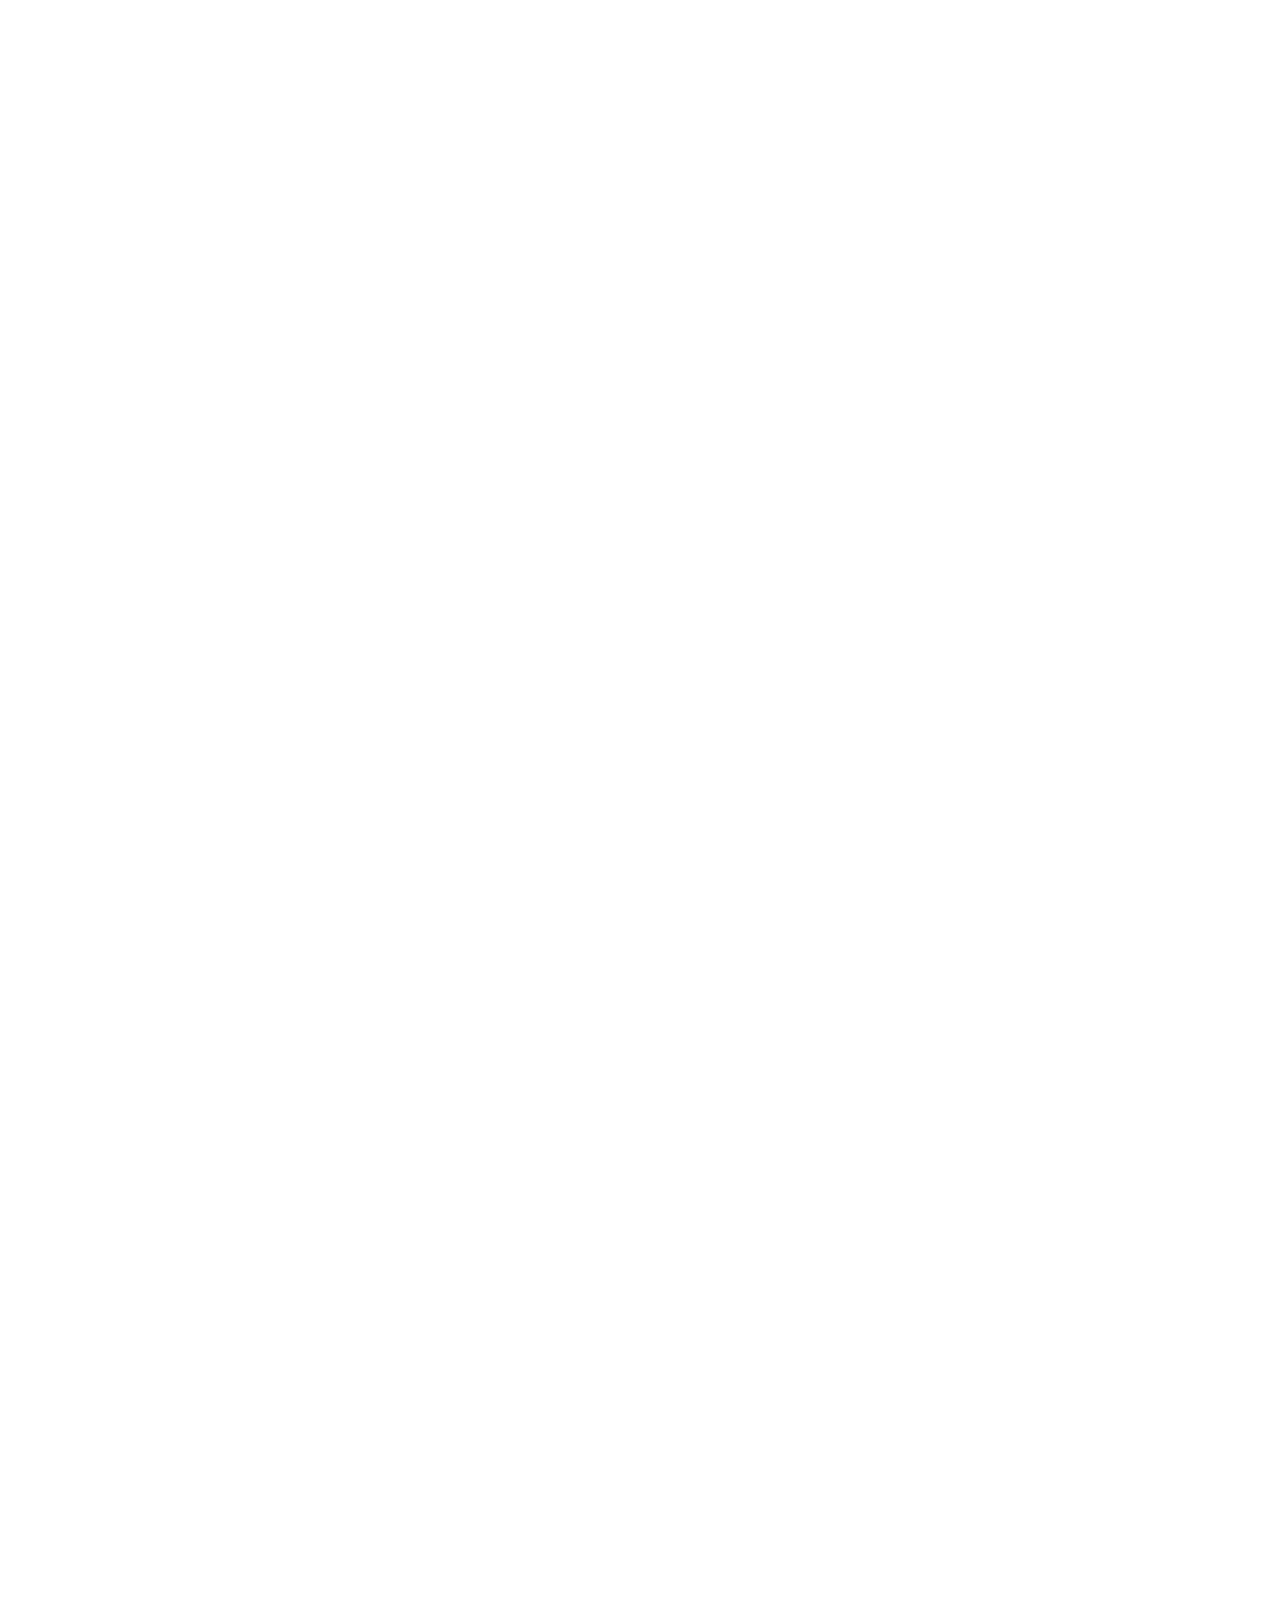
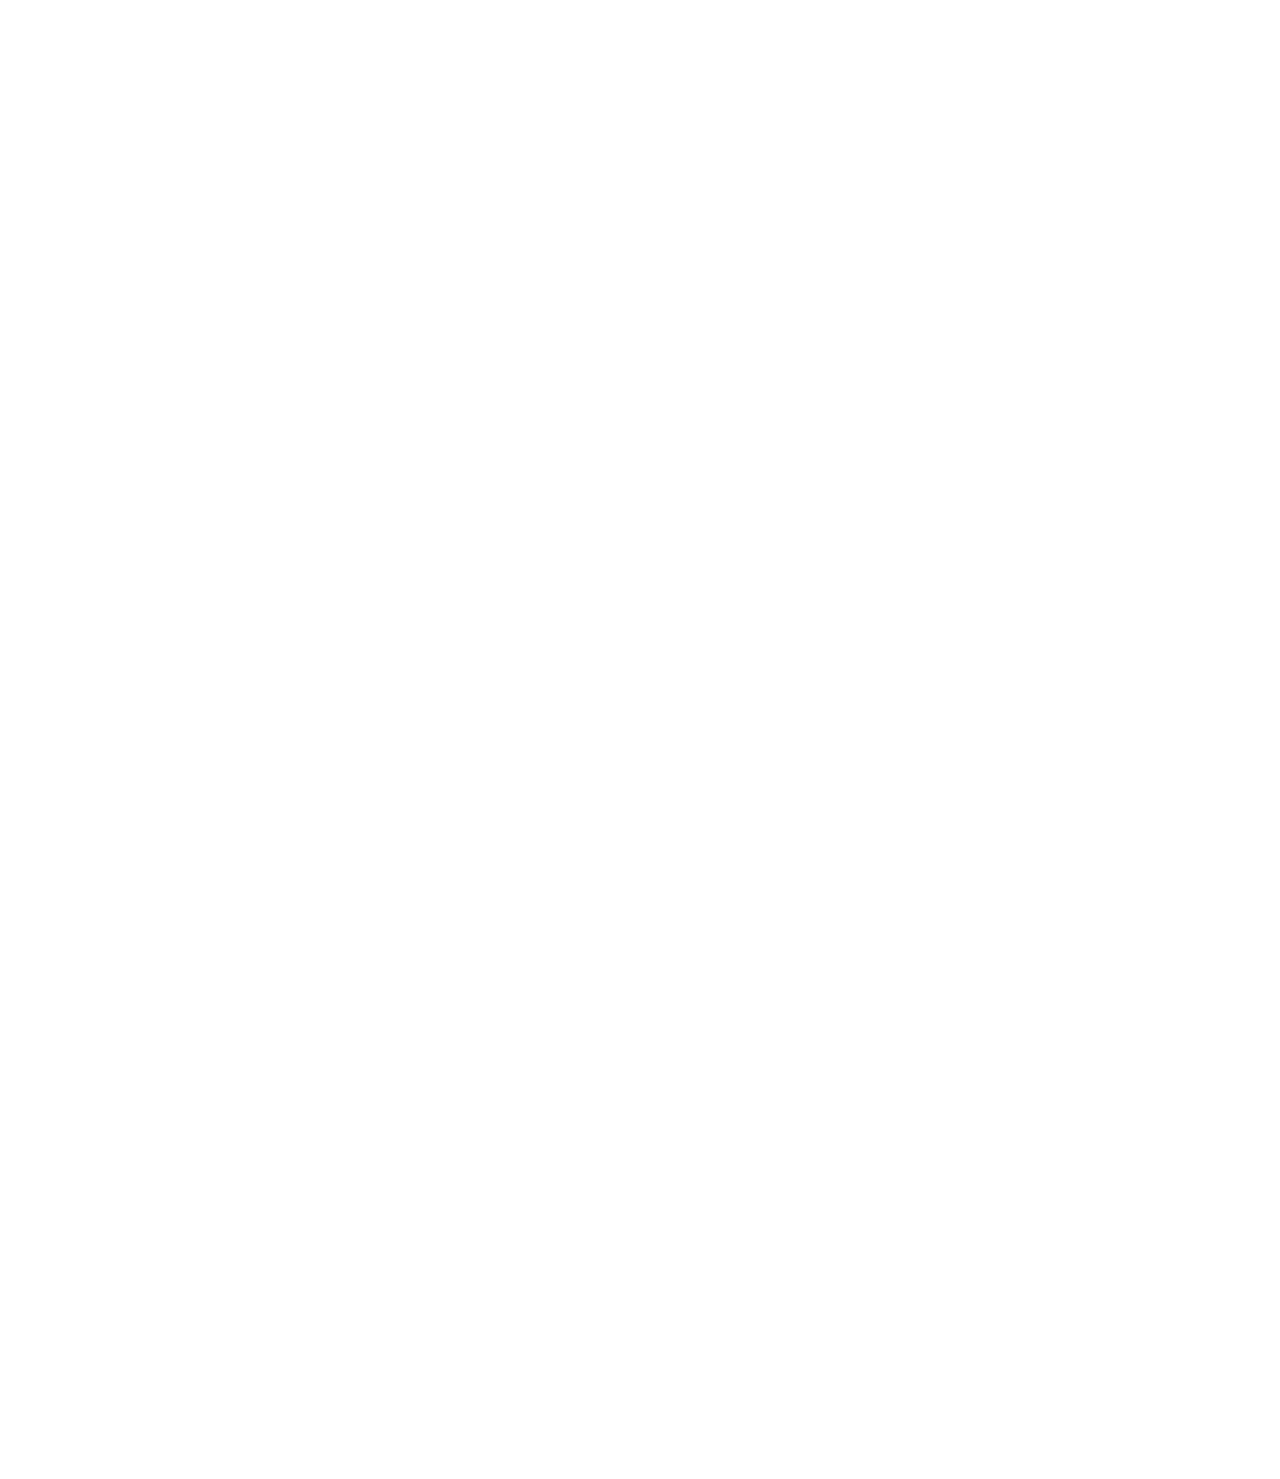
==== commit 35c3885d: "first commit" ====
--- a/index.html
+++ b/index.html
@@ -133,7 +133,7 @@
                     </div>
                 </div>
                 <div class="col-lg-6 wow fadeIn" data-wow-delay="0.5s">
-                    <h1 class="display-5 mb-4">Best Organic Fruits And Vegetables</h1>
+                    <h1 class="display-5 mb-4">Welcome to Supreme Lanka</h1>
                     <p class="mb-4">Tempor erat elitr rebum at clita. Diam dolor diam ipsum sit. Aliqu diam amet diam et eos. Clita erat ipsum et lorem et sit, sed stet lorem sit clita duo justo magna dolore erat amet</p>
                     <p><i class="fa fa-check text-primary me-3"></i>Tempor erat elitr rebum at clita</p>
                     <p><i class="fa fa-check text-primary me-3"></i>Aliqu diam amet diam et eos</p>
